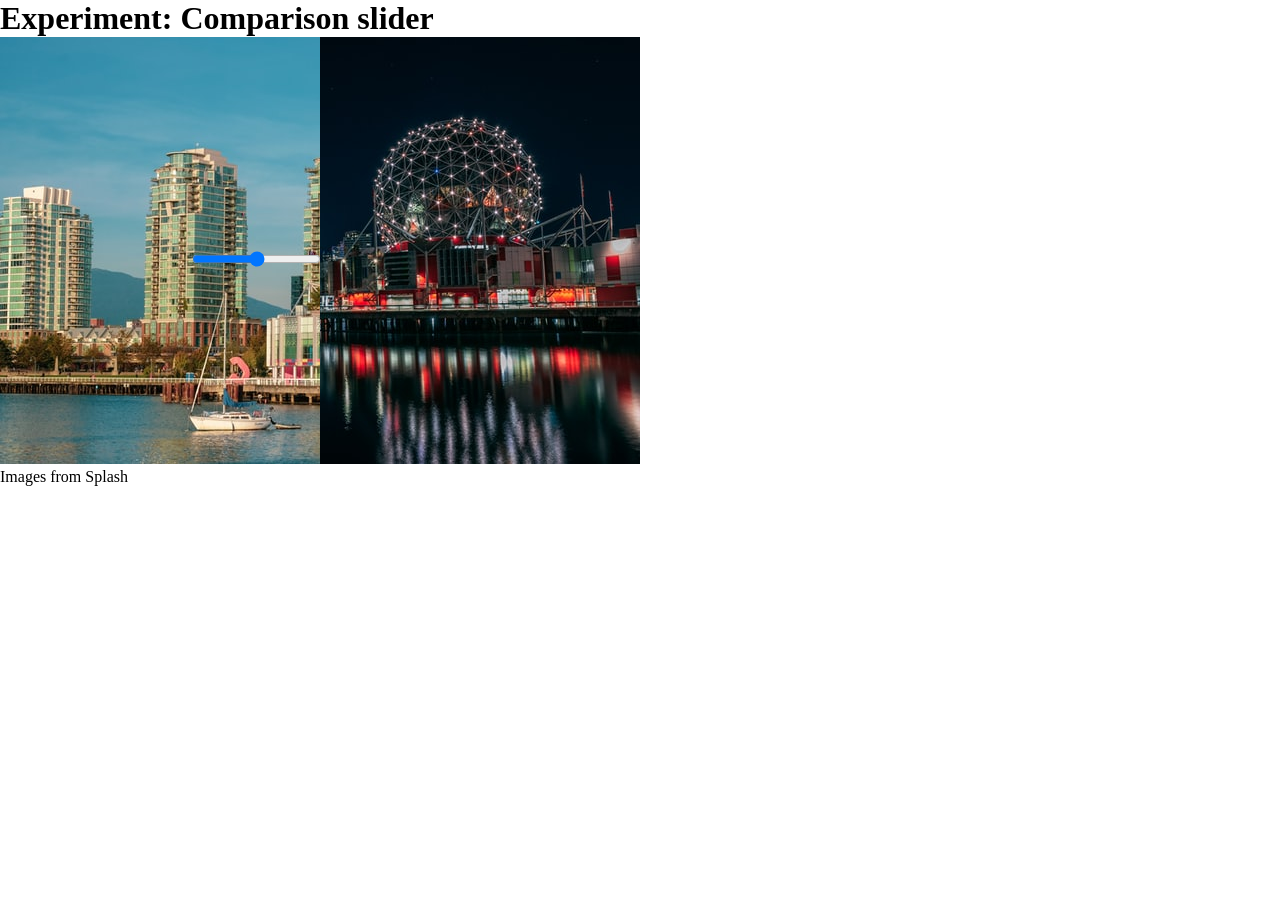
==== javascript/comparison-slider/index.html @ 1352b3c1 "experiment with range input" ====
<!DOCTYPE html>
<html lang="en">
<head>
  <meta charset="UTF-8">
  <meta http-equiv="X-UA-Compatible" content="IE=edge">
  <meta name="viewport" content="width=device-width, initial-scale=1.0">
  <title>Comparison Slider</title>
  <link type="text/css" rel="stylesheet" href="./styles.css">
</head>
<body>
  <main>
    <h1>Experiment: Comparison slider</h1>

    <div class="slider-container">
      <div class="first-image">
        <img src="./assets/photo01.jpeg" alt="Photo of Science World, in Vancouver, building during the day" />
      </div>

      <img src="./assets/photo2.jpeg" alt="Photo of Science World building, in Vancouver, during night-time" />

      <input type="range" class="slider" />
    </div>
    <p>Images from Splash</p>
  </main>
  <script type="text/javascript">
    const imageContainer = document.querySelector(".first-image");
    const image = imageContainer.querySelector("img");
    const range = document.querySelector(".slider");

    range.oninput = function(e) {
      imageContainer.style.width = this.value + "%";
    }
  </script>
</body>
</html>
---- javascript/comparison-slider/styles.css ----
* {
  box-sizing: border-box;
  margin: 0;
  padding: 0;
}

.slider-container {
  display: inline-block;
  position: relative;
}

.slider-container > div {
  position: absolute;
  top: 0;
  left: 0;
  right: 0;
  bottom: 0;
  width: 50%;
  overflow: hidden;
}

.slider-container img {
  display: block;
}

.slider-container input {
  position: absolute;
  top: 50%;
  left: 30%;
}
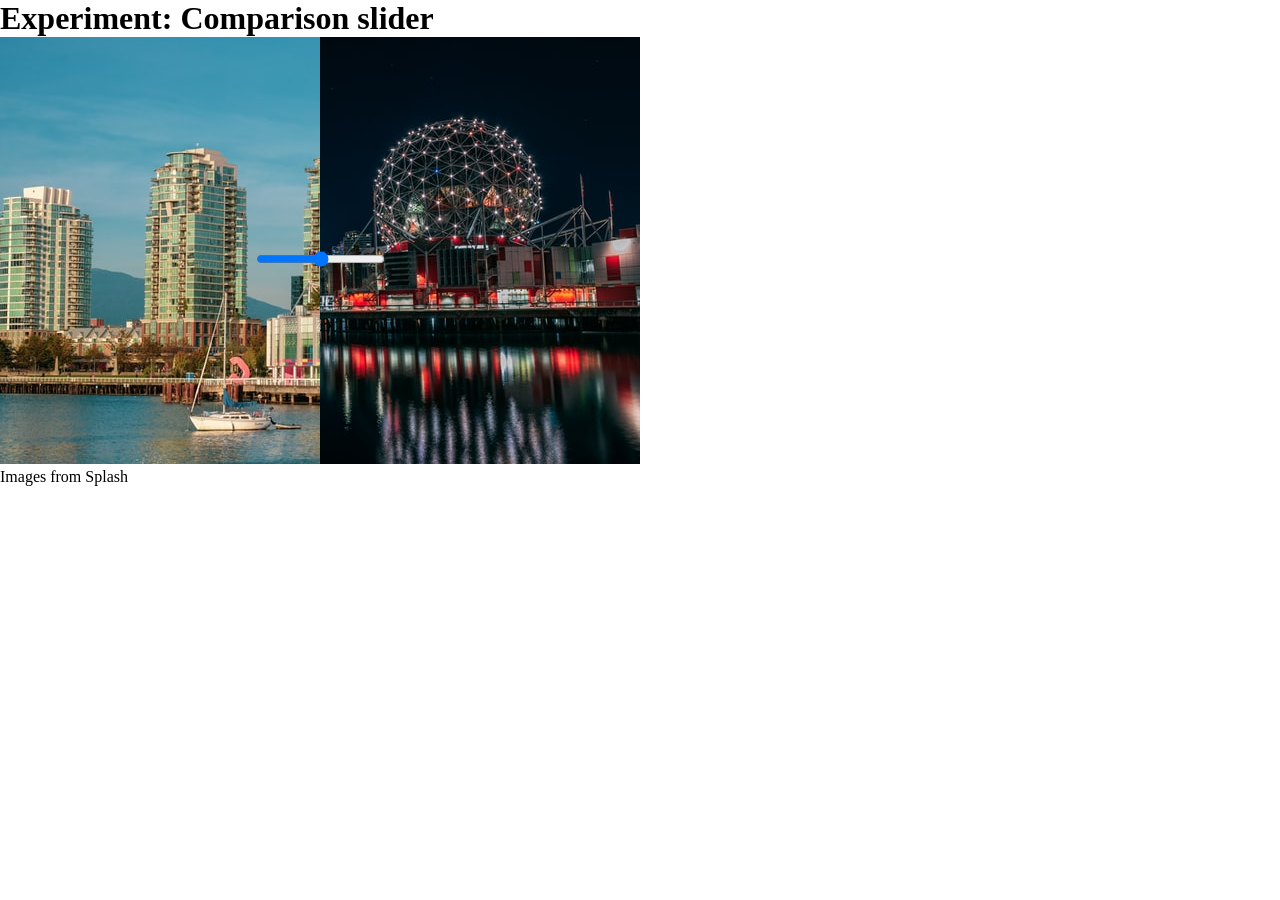
==== commit 7ae8cb2f: "remove unecessary selector" ====
--- a/javascript/comparison-slider/index.html
+++ b/javascript/comparison-slider/index.html
@@ -24,7 +24,6 @@
   </main>
   <script type="text/javascript">
     const imageContainer = document.querySelector(".first-image");
-    const image = imageContainer.querySelector("img");
     const range = document.querySelector(".slider");
 
     range.oninput = function(e) {
--- a/javascript/comparison-slider/styles.css
+++ b/javascript/comparison-slider/styles.css
@@ -26,5 +26,5 @@
 .slider-container input {
   position: absolute;
   top: 50%;
-  left: 30%;
+  left: 40%;
 }
